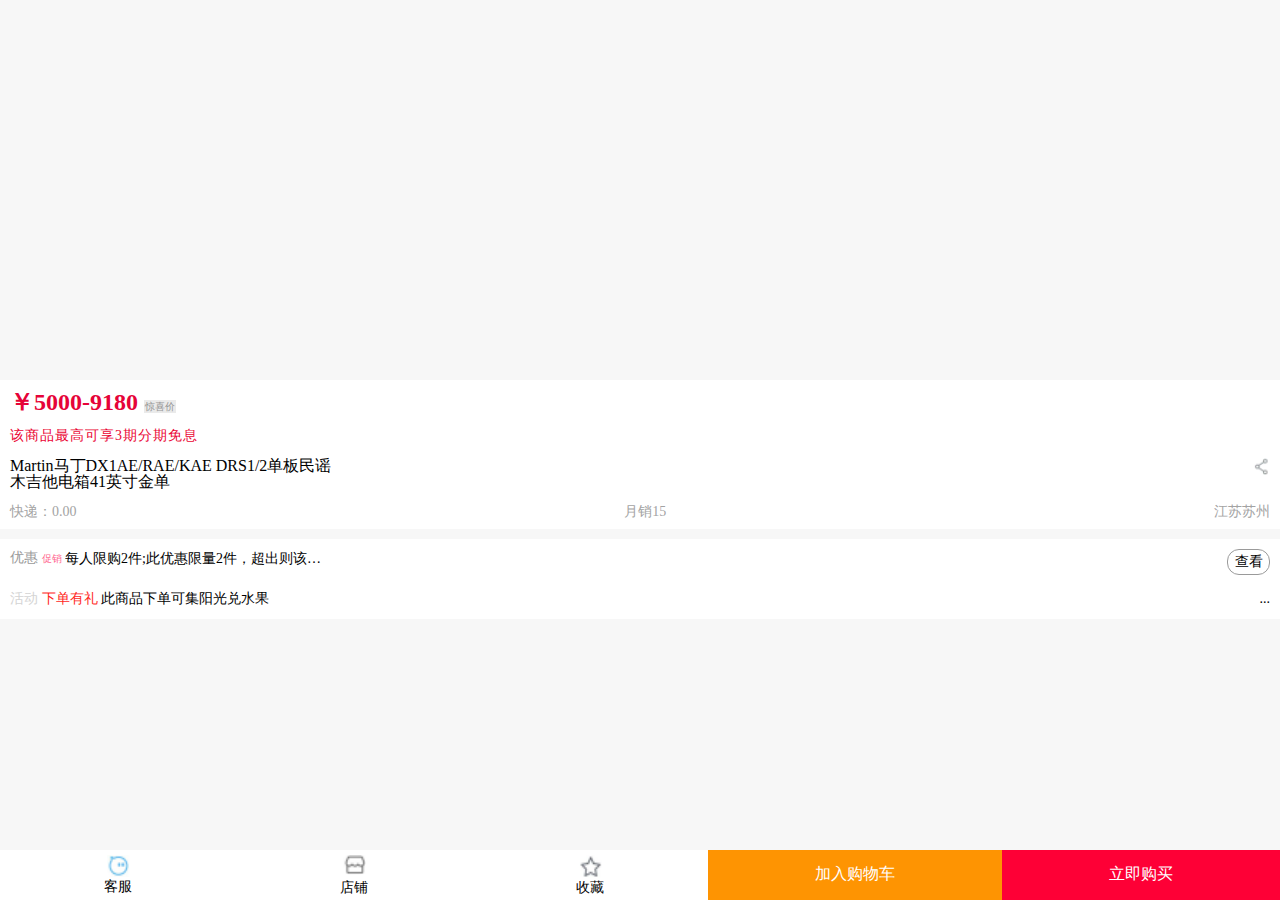
==== details.html @ 1a9044e2 "天猫" ====
<!DOCTYPE html>
<html>
	<head>
		<meta charset="utf-8">
		<meta name="viewport" content="width=device-width,initial-scale=1,minimum-scale=1,maximum-scale=1,user-scalable=no" />
		<title></title>
		<link rel="stylesheet" type="text/css" href="js/Swiper-3.4.2/dist/css/swiper.min.css"/>
		<link rel="stylesheet" type="text/css" href="css/details.css"/>	    
	</head>
	<body>
		<!-- 轮播 -->
		<div class="swiper-container">
			<div class="swiper-wrapper">
				
			</div>
			<!-- Add Pagination -->
			<div class="swiper-pagination"></div>
		</div>
		<!-- 信息 -->
		<div class="message">
			<h2 class="prier">￥5000-9180 <span>惊喜价</span></h2>
			<p class="old_prier"></p>
			<p class="this_shopp">该商品最高可享3期分期免息</p>
			<div class="shopp_name_wrap">
				<p class="shopp_name">Martin马丁DX1AE/RAE/KAE DRS1/2单板民谣木吉他电箱41英寸金单</p>
				<div class="share"><img src="img/fen.png" alt=""></div>
			</div>
			<div class="merchant">
				<span>快递：0.00</span>
				<span>月销15</span>
				<span>江苏苏州</span>
			</div>
		</div>
		<!-- 优惠 -->
		<div class="sale">
			<div class="sale_top">
				<p><span>优惠</span> <span>促销</span> <span>每人限购2件;此优惠限量2件，超出则该商品全部按原价计算</span></p>
				<div class="examine">查看</div>
			</div>
			<div class="sale_bottom">
				<p><span>活动</span> <span>下单有礼</span> 此商品下单可集阳光兑水果</p>
				<span>...</span>
			</div>
		</div>
		<!-- 底部 -->
		<div class="floot">
			<div class="function"><img src="img/kefu.png" alt=""><p>客服</p></div>
			<div class="function cc"><img src="img/dianpu.png" alt=""><p>店铺</p></div>
			<div class="function"><img src="img/hongxin.png" alt=""><p>收藏</p></div>
			<div class="cart">加入购物车</div>
			<div class="buy">立即购买</div>
		</div>
		
		
		
	</body>
	<script src="js/jquery-1.8.3.min.js" type="text/javascript" charset="utf-8"></script>
	<script src="js/Swiper-3.4.2/dist/js/swiper.min.js" type="text/javascript" charset="utf-8"></script>
	<script src="js/details.js" type="text/javascript" charset="utf-8"></script>
</html>
---- css/details.css ----
.swiper-container{
	height: 3.8rem;
}
.swiper-container img{
	width: 100%;
	height: 100%;
}
*{
	margin: 0;
	padding: 0;
}
body{
	line-height: 1;
	background: #F7F7F7;
	font-size: 16px;
}

/* 信息 */
.message{
	padding: .1rem;
	background: #fff;
}
.prier{
	color:#e60338;
	height: .24rem;
	line-height: .24rem;
}
.prier>span{
	font-size: .1rem;
	padding: 1px;
	font-weight: 400;
	color: #959595;
	background: #eaeaea;
}
.old_prier{
	margin:.1rem 0 0 0;
	color: #ccc;
	font-size: .14rem;
}
.this_shopp{
	margin-top: .15rem;
	color: #ea0433;
	font-size: .14rem;
	letter-spacing: 1px;
}
.shopp_name_wrap{
	display: flex;
	justify-content: space-between;
	margin-top: 0.15rem;
}
.shopp_name{
	width: 3.3rem;
	font-size: 0.16rem;
}
.merchant{
	margin-top: .15rem;
	font-size: .14rem;
	color: #a3a3a3;
	display: flex;
	justify-content: space-between;
}
/* 优惠 */
.sale{
	padding: .1rem;
	margin: .1rem 0;
	background: #fff;
	height: .6rem;
}
.sale>div{
	justify-content: space-between;
	display: flex;
	line-height: .18rem;
}
.sale_top>p{
	font-size: .14rem;
}
.sale_top>p>span:nth-child(1){
	color: #9a9a9a;
}
.sale_top>p>span:nth-child(2){
	color: #ff648e;
	font-size: .1rem;
}
.sale_top>p>span:nth-child(3){
	display: inline-block;
	    vertical-align: middle;
	width: 2.6rem;
	text-overflow: ellipsis;
	overflow: hidden;
	white-space: nowrap;
}
.examine{
	width: .35rem;
	height: .18rem;
	border: 1px solid #9A9A9A;
	border-radius: .12rem;
	font-size: .14rem;
	line-height: .18rem;
	text-align: center;
	padding: .03rem;
}
.sale_bottom{
	font-size: .14rem;
	margin-top: .15rem;
}
.sale_bottom>p>span:nth-child(1){
	color:#d4d4d4;
}
.sale_bottom>p>span:nth-child(2){
	color:#ff281d;
}
.floot{
	width: 100%;
	position: fixed;
	bottom: 0;
	background: #fff;
	display: flex;
	justify-content: space-between;
}
.floot>div{
	text-align: center;
	flex-grow: 1;
}
.function{
	font-size: .14rem;
	padding: .05rem .15rem;
}
.cc>img{
	margin-bottom: .03rem;
}
.function>img{
	width: .23rem;
}
.cart,.buy{
	color: #fff;
	padding: .12rem .18rem;
	line-height: .24rem;
}
.cart{
	background: #fe9402;
}
.buy{
	background: #fe0036;
}
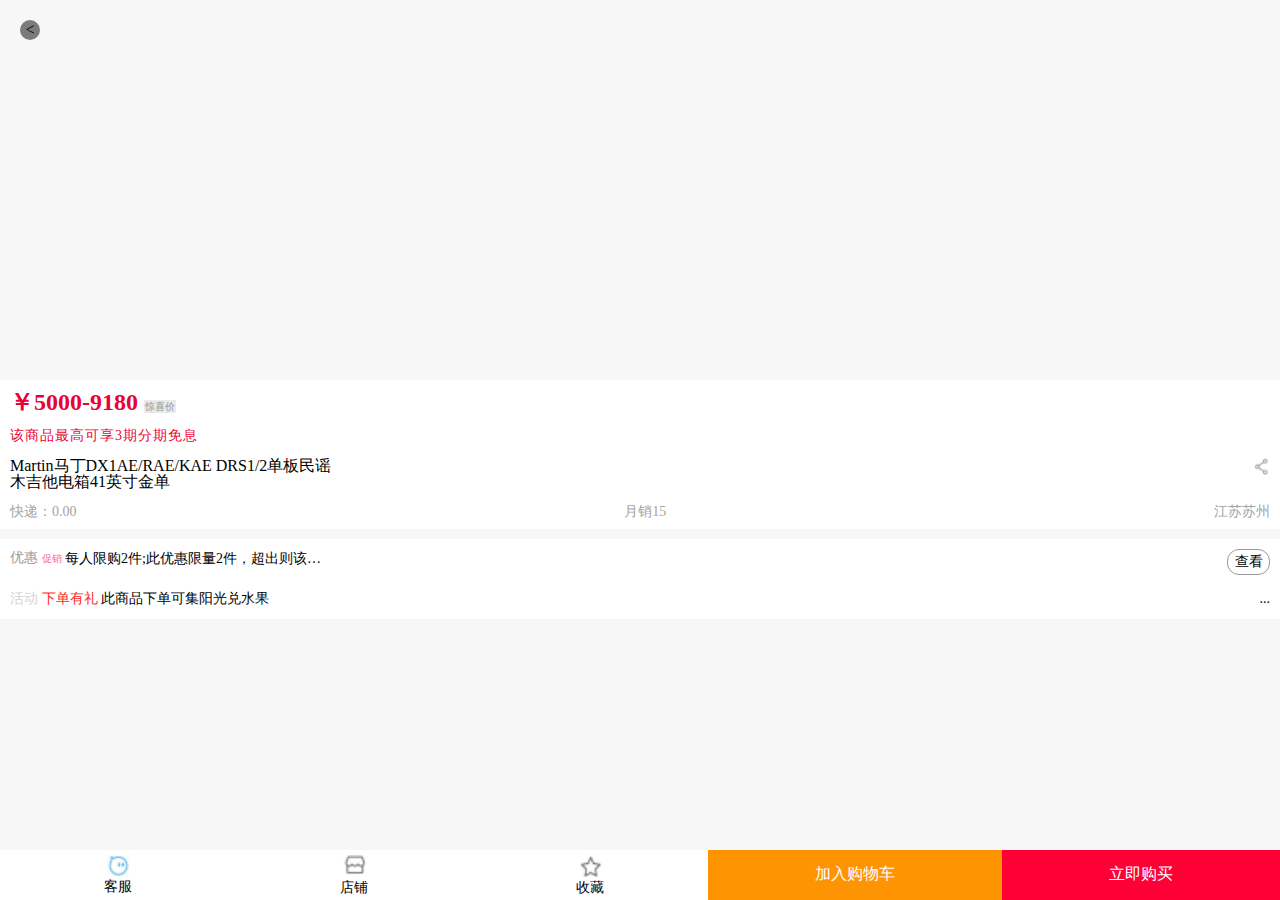
==== commit 911721f9: "天猫" ====
--- a/details.html
+++ b/details.html
@@ -50,7 +50,7 @@
 			<div class="cart">加入购物车</div>
 			<div class="buy">立即购买</div>
 		</div>
-		
+		<div class="return">&lt;</div>
 		
 		
 	</body>
--- a/css/details.css
+++ b/css/details.css
@@ -142,5 +142,17 @@
 .buy{
 	background: #fe0036;
 }
+.return{
+	font-family: "黑体";
+	width: .2rem;
+	height: .2rem;
+	border-radius: 50%;
+	background: rgba(0,0,0,.5);
+	position: fixed;
+	top: .2rem;
+	left: .2rem;
+	z-index: 999;
+	text-align: center;
+	line-height: .2rem;
+}
 
-
